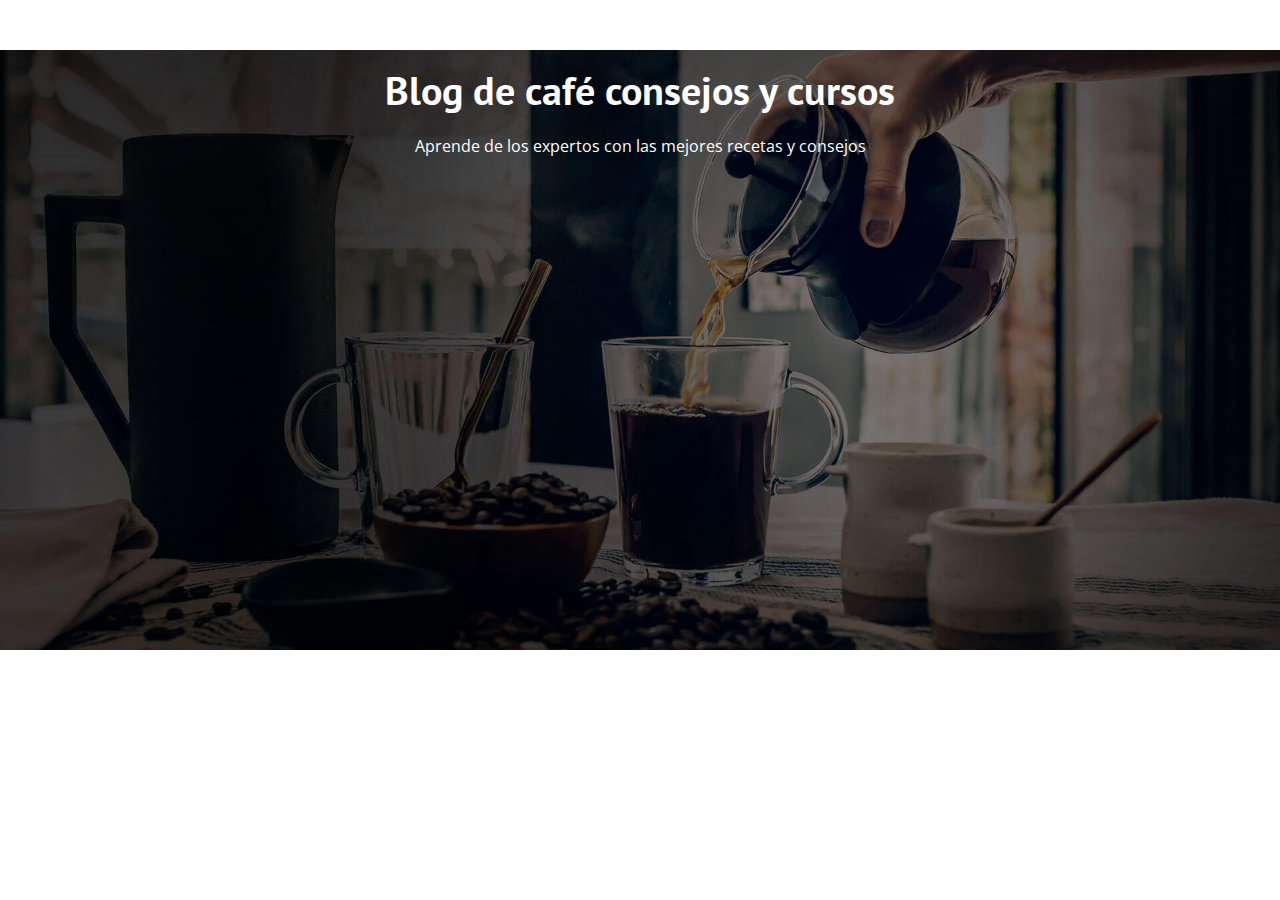
==== index.html @ 35d62aa9 "Header was created." ====
<!DOCTYPE html>
<html lang="en">

<head>
    <meta charset="UTF-8">
    <meta http-equiv="X-UA-Compatible" content="IE=edge">
    <meta name="viewport" content="width=device-width, initial-scale=1.0">
    <title>Blog de café</title>
    <link rel="stylesheet" href="/css/normalize.css">
    <link rel="preconnect" href="https://fonts.googleapis.com">
    <link rel="preconnect" href="https://fonts.gstatic.com" crossorigin>
    <link href="https://fonts.googleapis.com/css2?family=Open+Sans&family=PT+Sans:wght@400;700&display=swap"
        rel="stylesheet">
    <link rel="stylesheet" href="/css/style.css">
</head>

<body>
    <header class="header">
        <div class="header__texto centrar-texto">
            <h2 class="no-margin">Blog de café consejos y cursos</h2>
            <p class="no-margin">Aprende de los expertos con las mejores recetas y consejos</p>
        </div>
    </header>

</body>

</html>
---- css/style.css ----
:root {
    --fuenteHeading: 'PT Sans', sans-serif;
    --fuenteParrafos: 'Open Sans', sans-serif;
    
    --primario: #784D3C;
    --blanco: #FFF;
    --negro: #000;   
}

html {
    box-sizing: border-box;
    font-size: 62.5%;
}

*, *:before, *:after {
    box-sizing: inherit;
}

body {
    font-family: var(--fuenteParrafos);
    font-size: 1.6rem;
    line-height: 2;
}

/* Globales */

.contenedor {
    max-width: 120rem;
    width: 90%;
    margin: 0 auto;
}

a {
    text-decoration: none;
}

h1, h2, h3, h4 {
    font-family: var(--fuenteHeading);
}

h1 {
    font-size: 4.8rem;
}

h2 {
    font-size: 4rem;
}

h3 {
    font-size: 3.2rem;
}

h4 {
    font-size: 2.8rem;
}

img {
    max-width: 100%;
}

/* Utilidades */
.no-margin {
    margin: 0;
}

.no-padding {
    padding: 0;
}

.centrar-texto {
    text-align: center;
}

.header {
    background-image: url(/img/banner.jpg);
    height: 60rem;
    background-size: cover;
    background-repeat: no-repeat;
    background-position: center center;
}

.header__texto {
    color: var(--blanco);
    margin: 5rem;
}
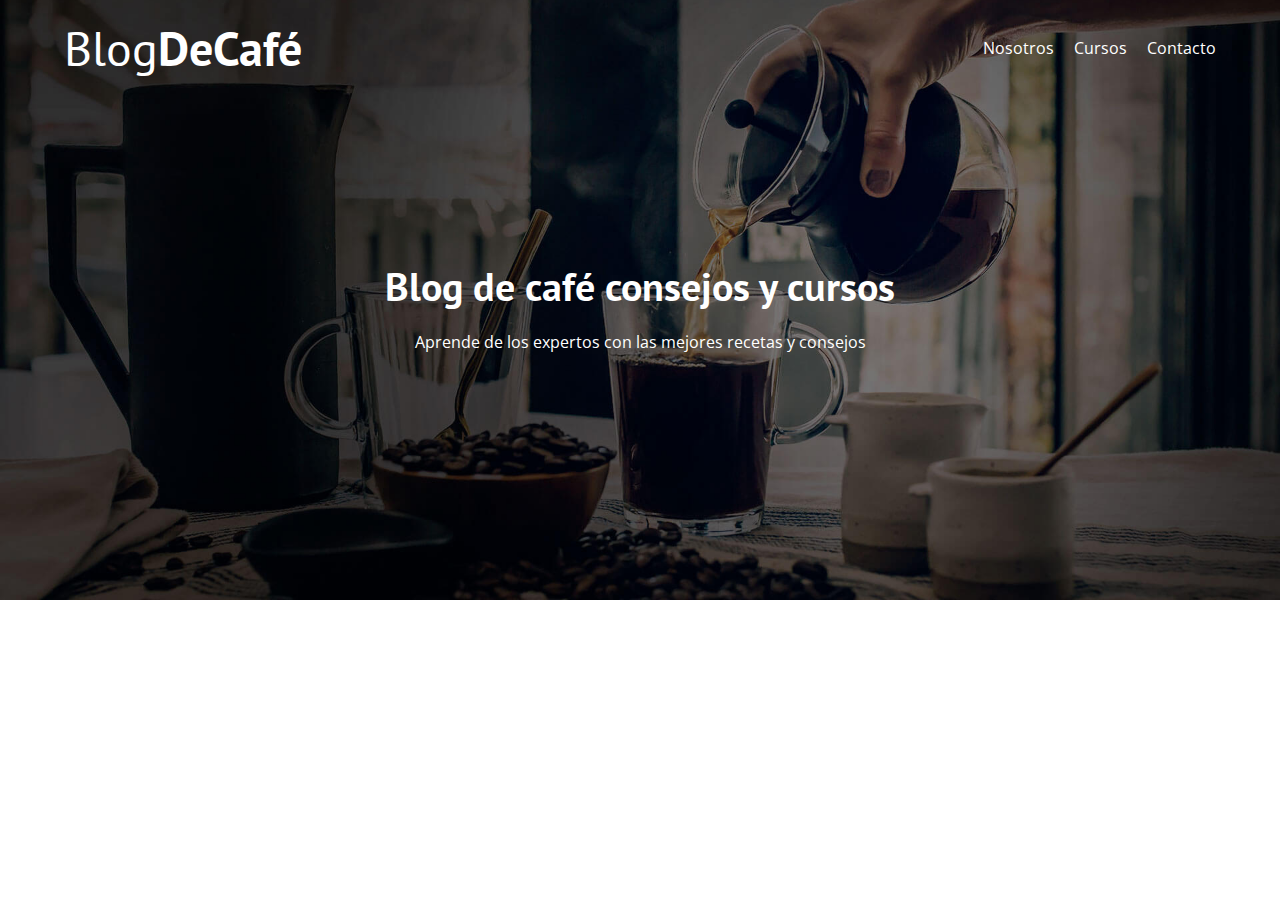
==== commit 3cc4b4e5: "CSS was added to the header." ====
--- a/index.html
+++ b/index.html
@@ -16,6 +16,18 @@
 
 <body>
     <header class="header">
+        <div class="contenedor">
+            <div class="barra">
+                <a class="logo" href="index.html">
+                    <h1 class="logo__nombre no-margin centrar-texto">Blog<span class="logo__bold">DeCafé</span></h1>
+                </a>
+                <nav class="navegacion centrar-texto">
+                    <a href="nosotros.html" class="navegacion__enlace">Nosotros</a>
+                    <a href="cursos.html" class="navegacion__enlace">Cursos</a>
+                    <a href="contacto.html" class="navegacion__enlace">Contacto</a>
+                </nav>
+            </div>
+        </div>
         <div class="header__texto centrar-texto">
             <h2 class="no-margin">Blog de café consejos y cursos</h2>
             <p class="no-margin">Aprende de los expertos con las mejores recetas y consejos</p>
--- a/css/style.css
+++ b/css/style.css
@@ -82,4 +82,44 @@
 .header__texto {
     color: var(--blanco);
     margin: 5rem;
+}
+
+@media (min-width: 768px) {
+    .header__texto {
+        margin: 15rem;
+    }
+}
+
+@media (min-width: 768px) {
+    .barra {
+        display: flex;
+        align-items: center;
+        justify-content: space-between;
+    }
+}
+
+.logo {
+    color: var(--blanco);
+}
+
+.logo__nombre {
+    font-weight: normal;
+}
+
+.logo__bold {
+    font-weight: bold;
+}
+
+.navegacion__enlace {
+    display: block;
+    gap: 1rem;
+    font-size: 1.8;
+    color: var(--blanco);
+}
+
+@media (min-width: 768px) {
+    .navegacion {
+        display: flex;
+        gap: 2rem;
+    }
 }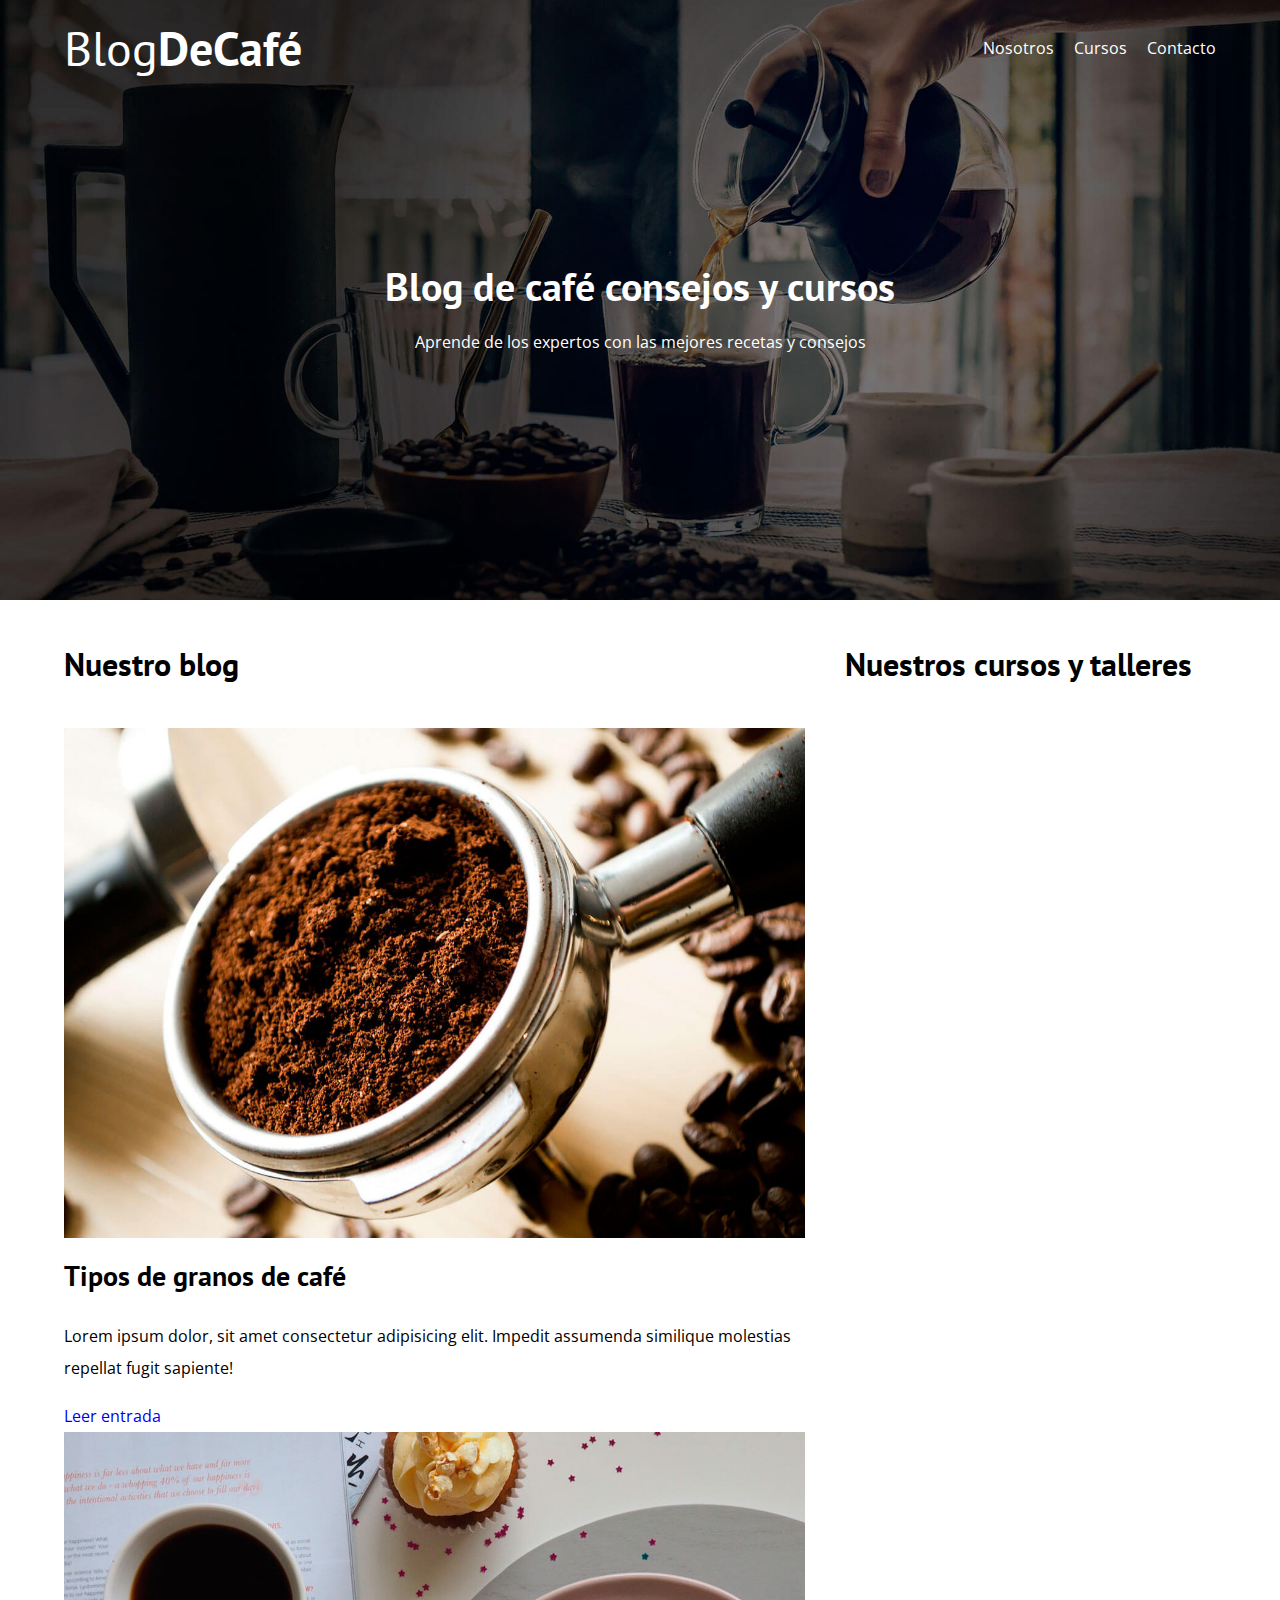
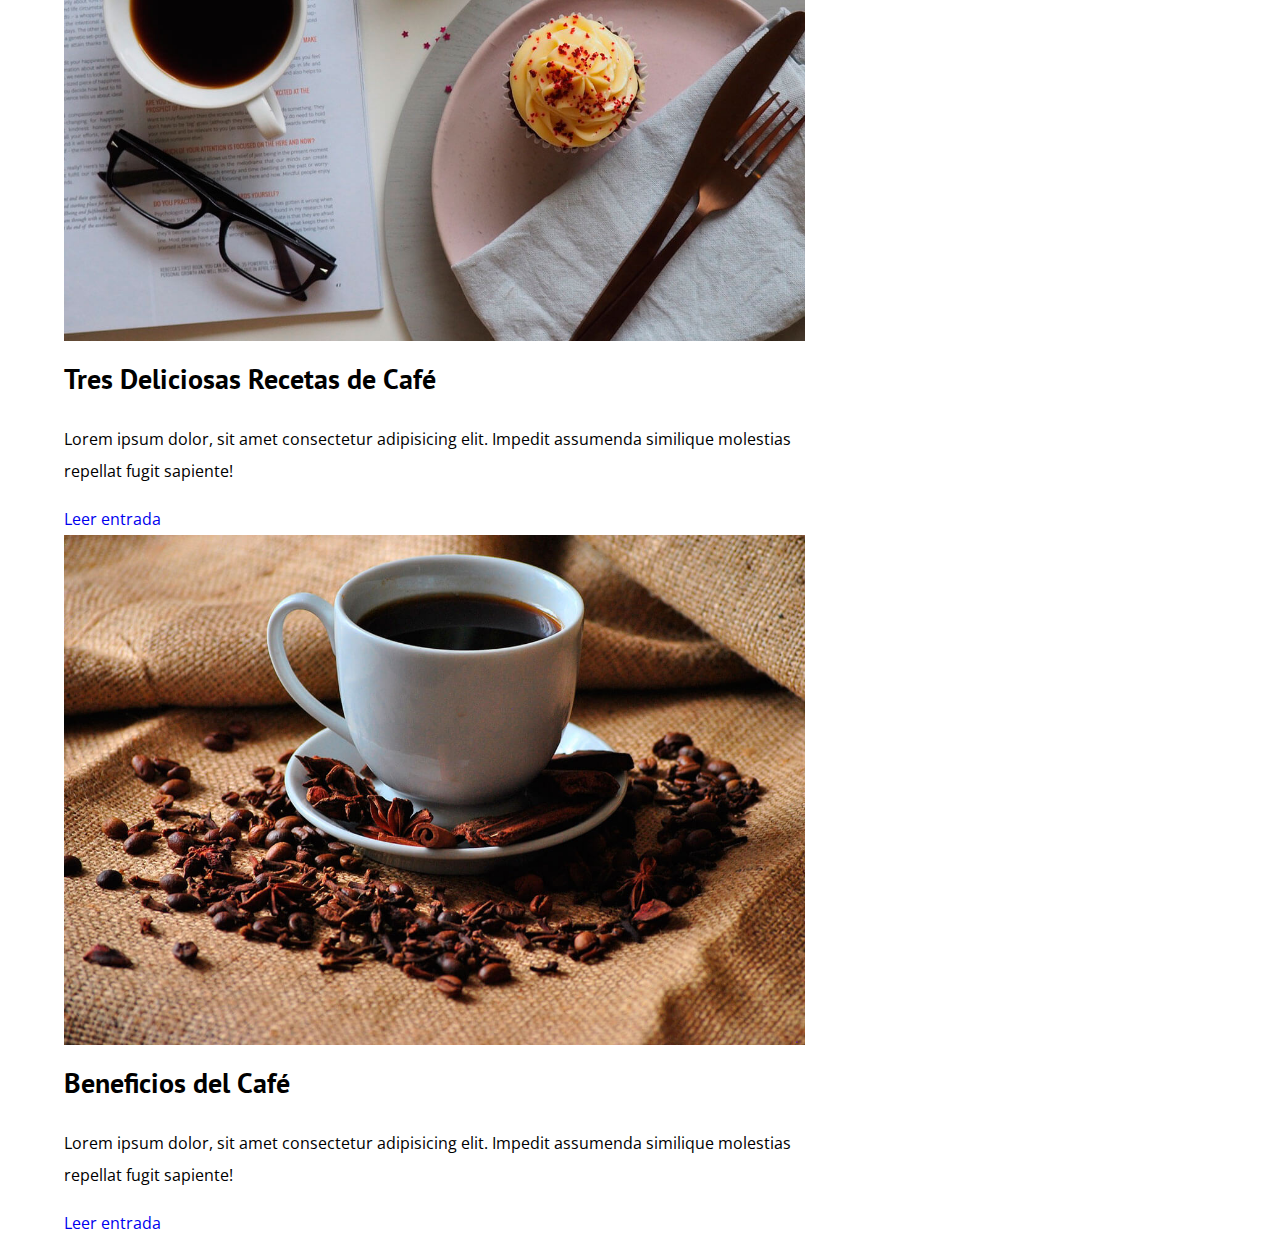
==== commit 0d1069e8: "Creando el Blog" ====
--- a/index.html
+++ b/index.html
@@ -34,6 +34,48 @@
         </div>
     </header>
 
+    <div class="contenedor contenido-principal">
+        <main class="blog">
+            <h3>Nuestro blog</h3>
+
+            <article class="entrada">
+                <div class="entrada__imagen">
+                    <img src="img/blog1.jpg" alt="Imagen blog">
+                </div>
+                <div class="entrada__contenido">
+                    <h4 class="no-margin">Tipos de granos de café</h4>
+                    <p>Lorem ipsum dolor, sit amet consectetur adipisicing elit. Impedit assumenda similique molestias repellat fugit sapiente!</p>
+                    <a href="entrada.html" class="boton boton--primario">Leer entrada</a>
+                </div>
+            </article>
+
+            <article class="entrada">
+                <div class="entrada__imagen">
+                    <img src="img/blog2.jpg" alt="Imagen blog">
+                </div>
+                <div class="entrada__contenido">
+                    <h4 class="no-margin">Tres Deliciosas Recetas de Café</h4>
+                    <p>Lorem ipsum dolor, sit amet consectetur adipisicing elit. Impedit assumenda similique molestias repellat fugit sapiente!</p>
+                    <a href="entrada.html" class="boton boton--primario">Leer entrada</a>
+                </div>
+            </article>
+
+            <article class="entrada">
+                <div class="entrada__imagen">
+                    <img src="img/blog3.jpg" alt="Imagen blog">
+                </div>
+                <div class="entrada__contenido">
+                    <h4 class="no-margin">Beneficios del Café</h4>
+                    <p>Lorem ipsum dolor, sit amet consectetur adipisicing elit. Impedit assumenda similique molestias repellat fugit sapiente!</p>
+                    <a href="entrada.html" class="boton boton--primario">Leer entrada</a>
+                </div>
+            </article>
+        </main>
+        <aside class="sidebar">
+            <h3>Nuestros cursos y talleres</h3>
+        </aside>
+    </div>
+
 </body>
 
 </html>--- a/css/style.css
+++ b/css/style.css
@@ -86,7 +86,7 @@
 
 @media (min-width: 768px) {
     .header__texto {
-        margin: 15rem;
+        margin-top: 15rem;
     }
 }
 
@@ -122,4 +122,12 @@
         display: flex;
         gap: 2rem;
     }
+}
+
+@media (min-width: 768px) {
+    .contenido-principal {
+        display: grid;
+        grid-template-columns: 2fr 1fr;
+        column-gap: 4rem;
+    }
 }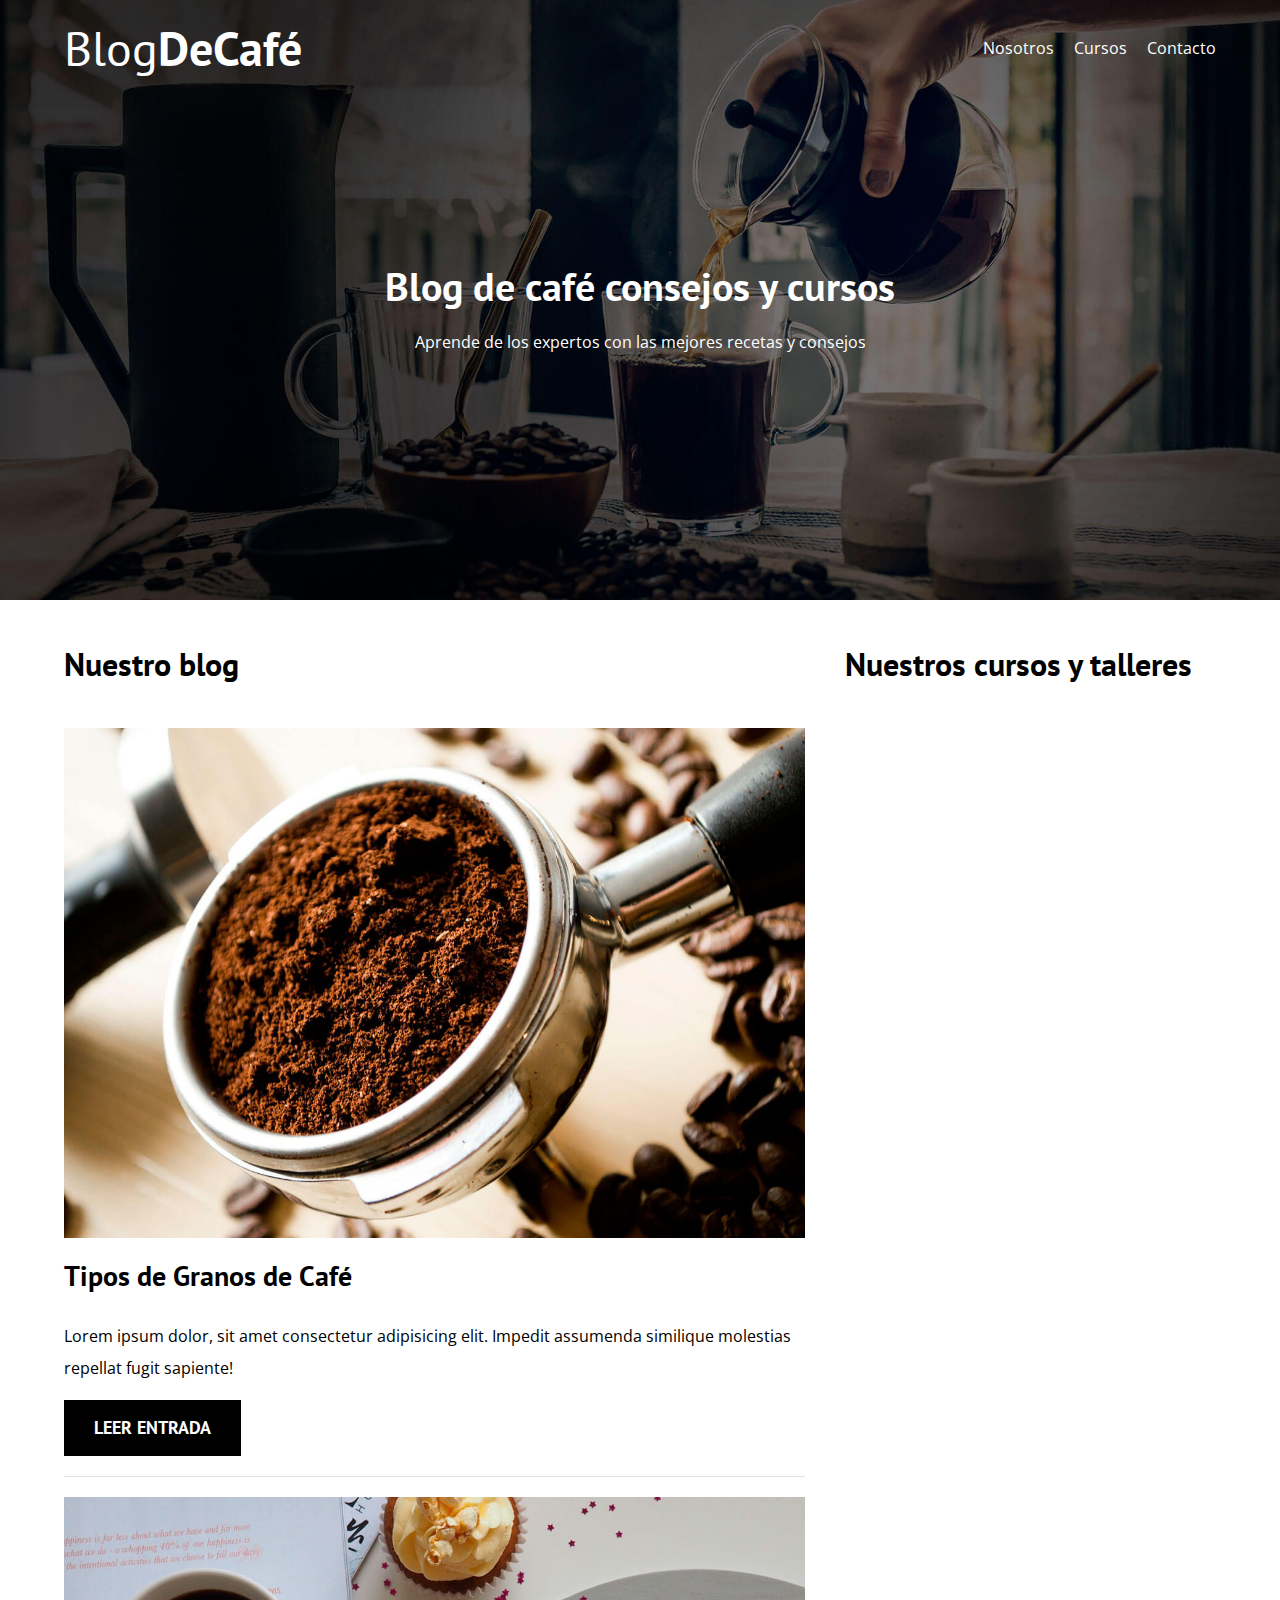
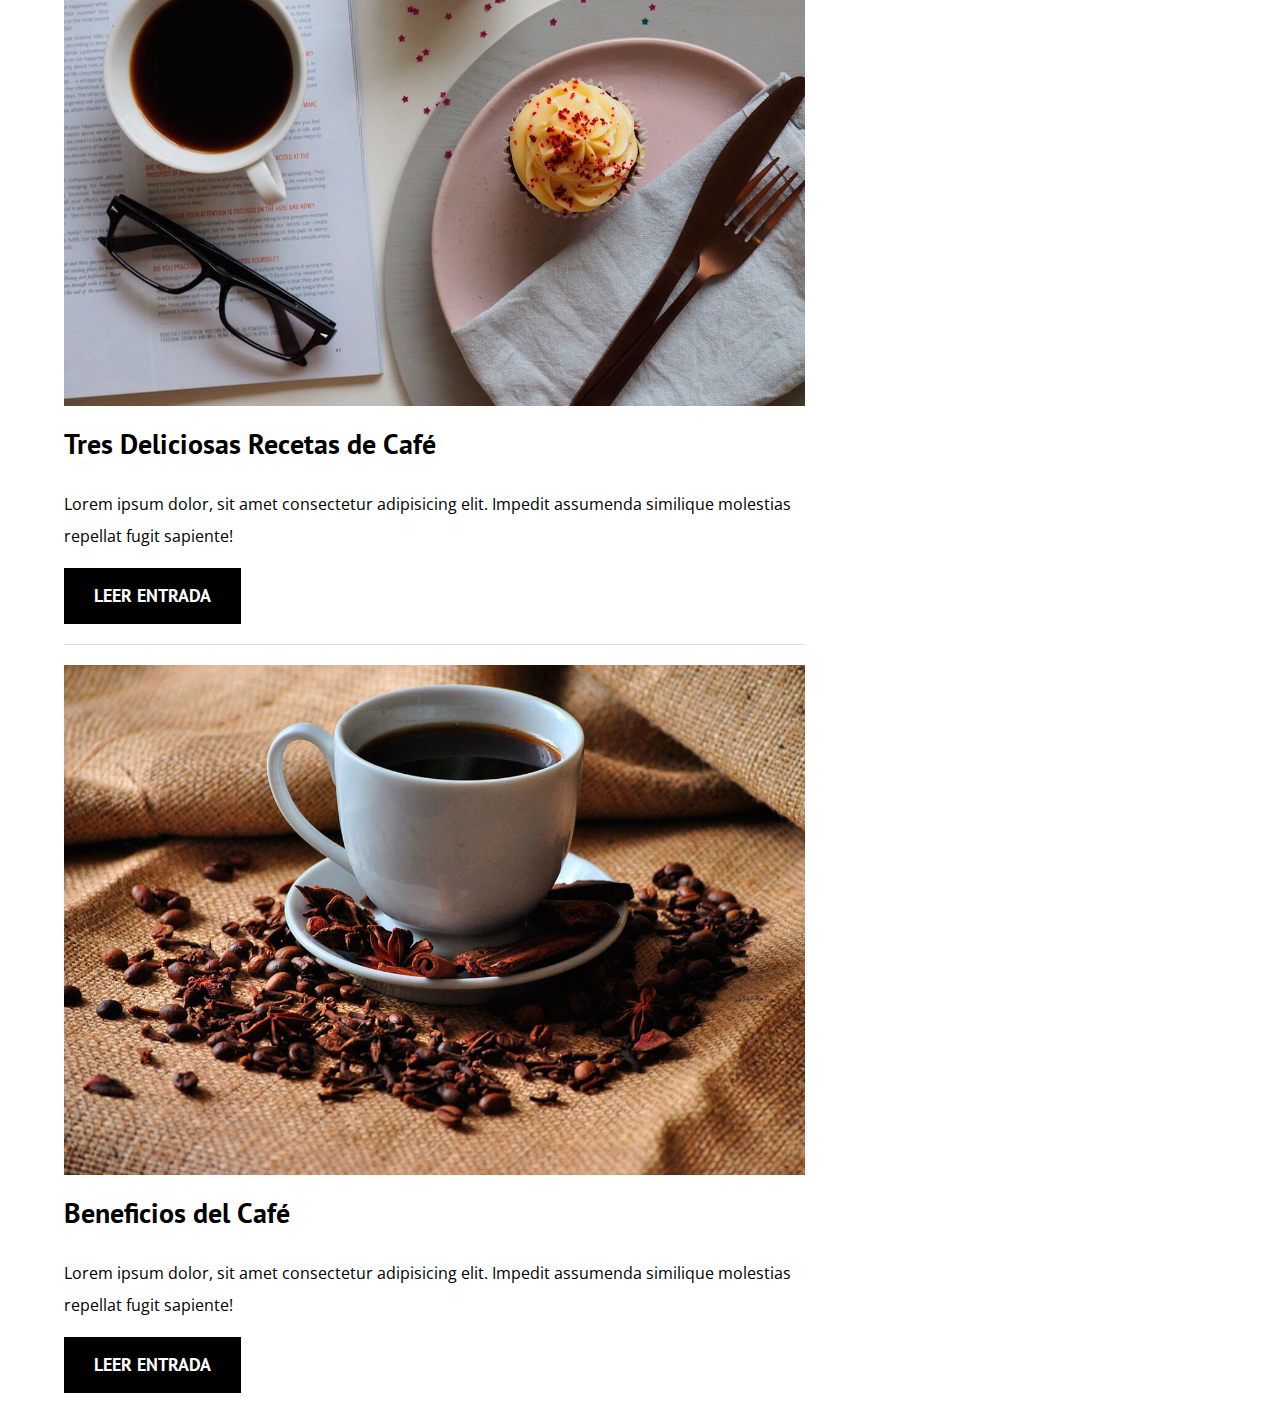
==== commit b59e7d28: "Finalizando el blog" ====
--- a/index.html
+++ b/index.html
@@ -43,7 +43,7 @@
                     <img src="img/blog1.jpg" alt="Imagen blog">
                 </div>
                 <div class="entrada__contenido">
-                    <h4 class="no-margin">Tipos de granos de café</h4>
+                    <h4 class="no-margin">Tipos de Granos de Café</h4>
                     <p>Lorem ipsum dolor, sit amet consectetur adipisicing elit. Impedit assumenda similique molestias repellat fugit sapiente!</p>
                     <a href="entrada.html" class="boton boton--primario">Leer entrada</a>
                 </div>
--- a/css/style.css
+++ b/css/style.css
@@ -3,6 +3,7 @@
     --fuenteParrafos: 'Open Sans', sans-serif;
     
     --primario: #784D3C;
+    --claro: #E1E1E1;
     --blanco: #FFF;
     --negro: #000;   
 }
@@ -130,4 +131,36 @@
         grid-template-columns: 2fr 1fr;
         column-gap: 4rem;
     }
+}
+
+.entrada {
+    border-bottom: 1px solid var(--claro);
+    margin-bottom: 2rem;
+}
+
+.entrada:last-of-type {
+    border: none;
+    margin-bottom: 0;
+}
+
+.boton {
+    display: block;
+    font-family: var(--fuenteHeading);
+    color: var(--blanco);
+    text-align: center;
+    padding: 1rem 3rem;
+    font-size: 1.8rem;
+    text-transform: uppercase;
+    font-weight: bold;
+    margin-bottom: 2rem;
+}
+
+@media (min-width: 768px) {
+    .boton {
+        display: inline-block;
+    }
+}
+
+.boton--primario {
+    background-color: var(--negro);
 }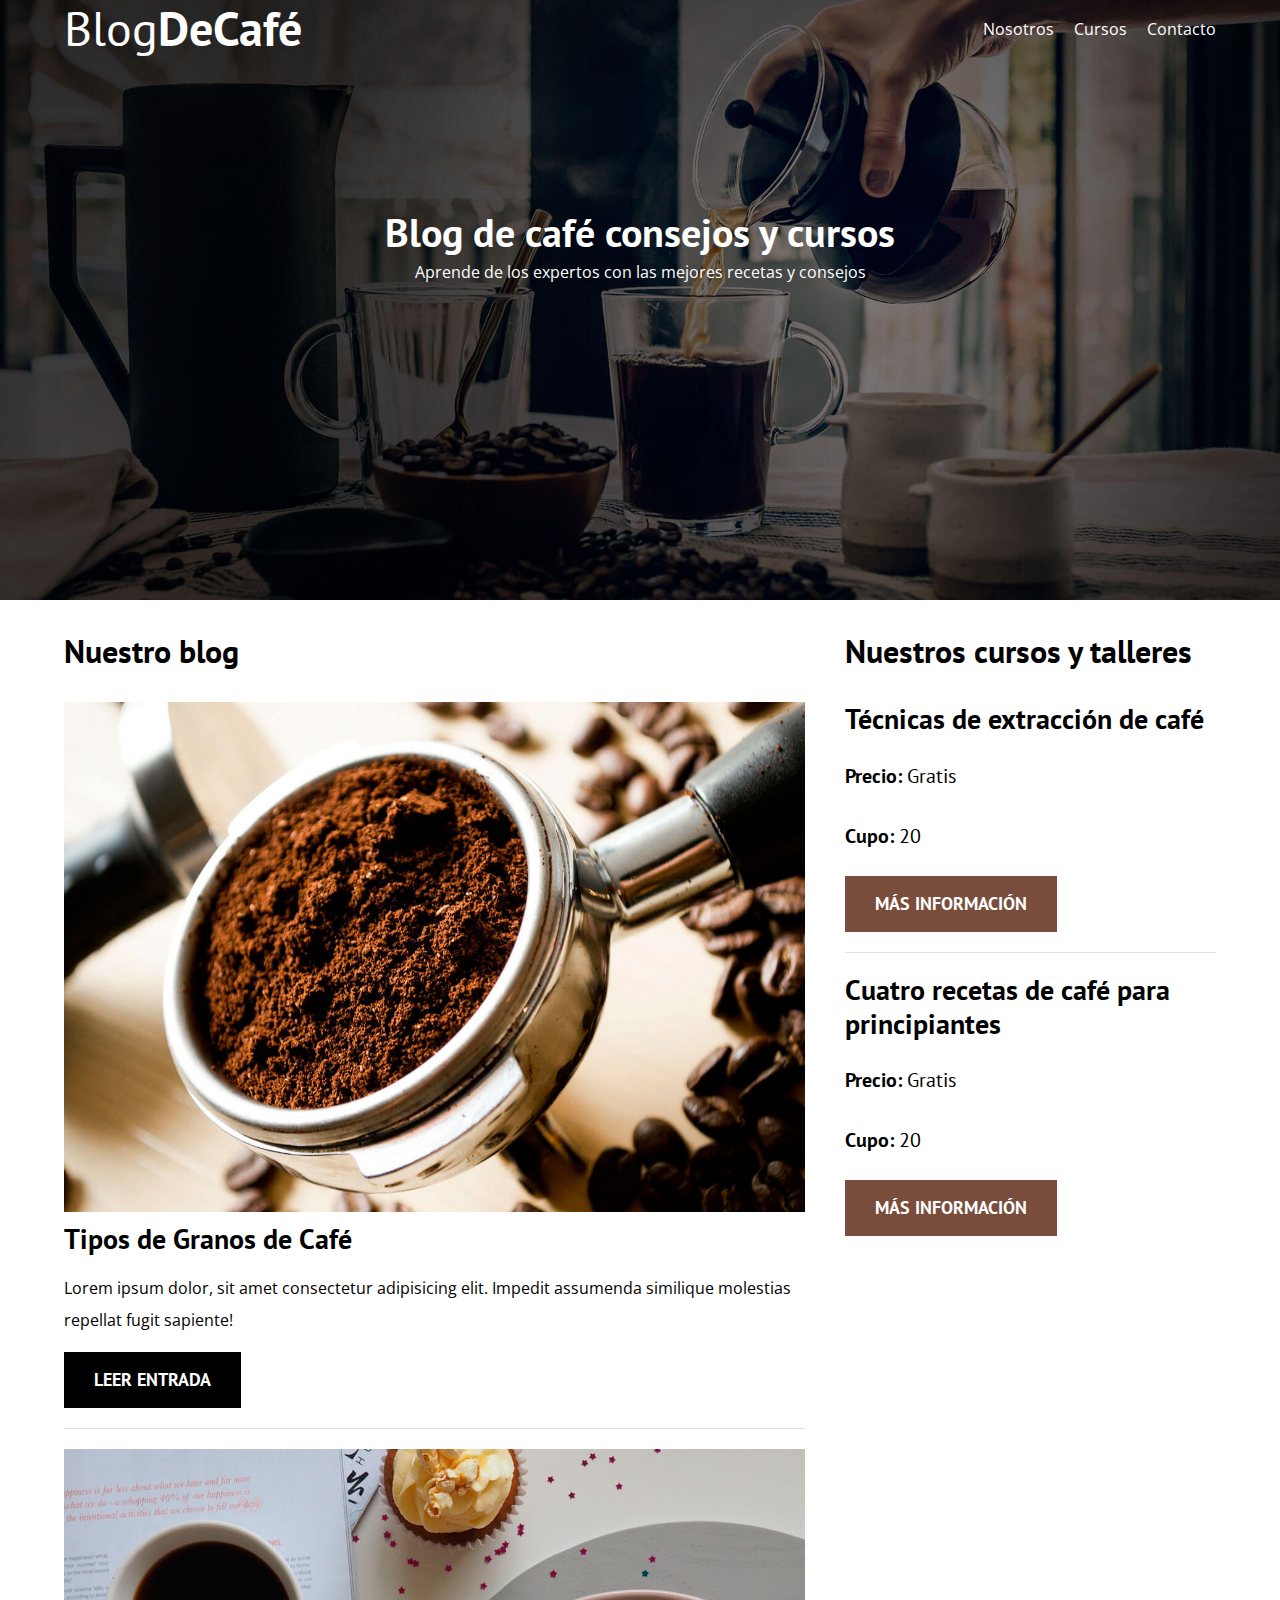
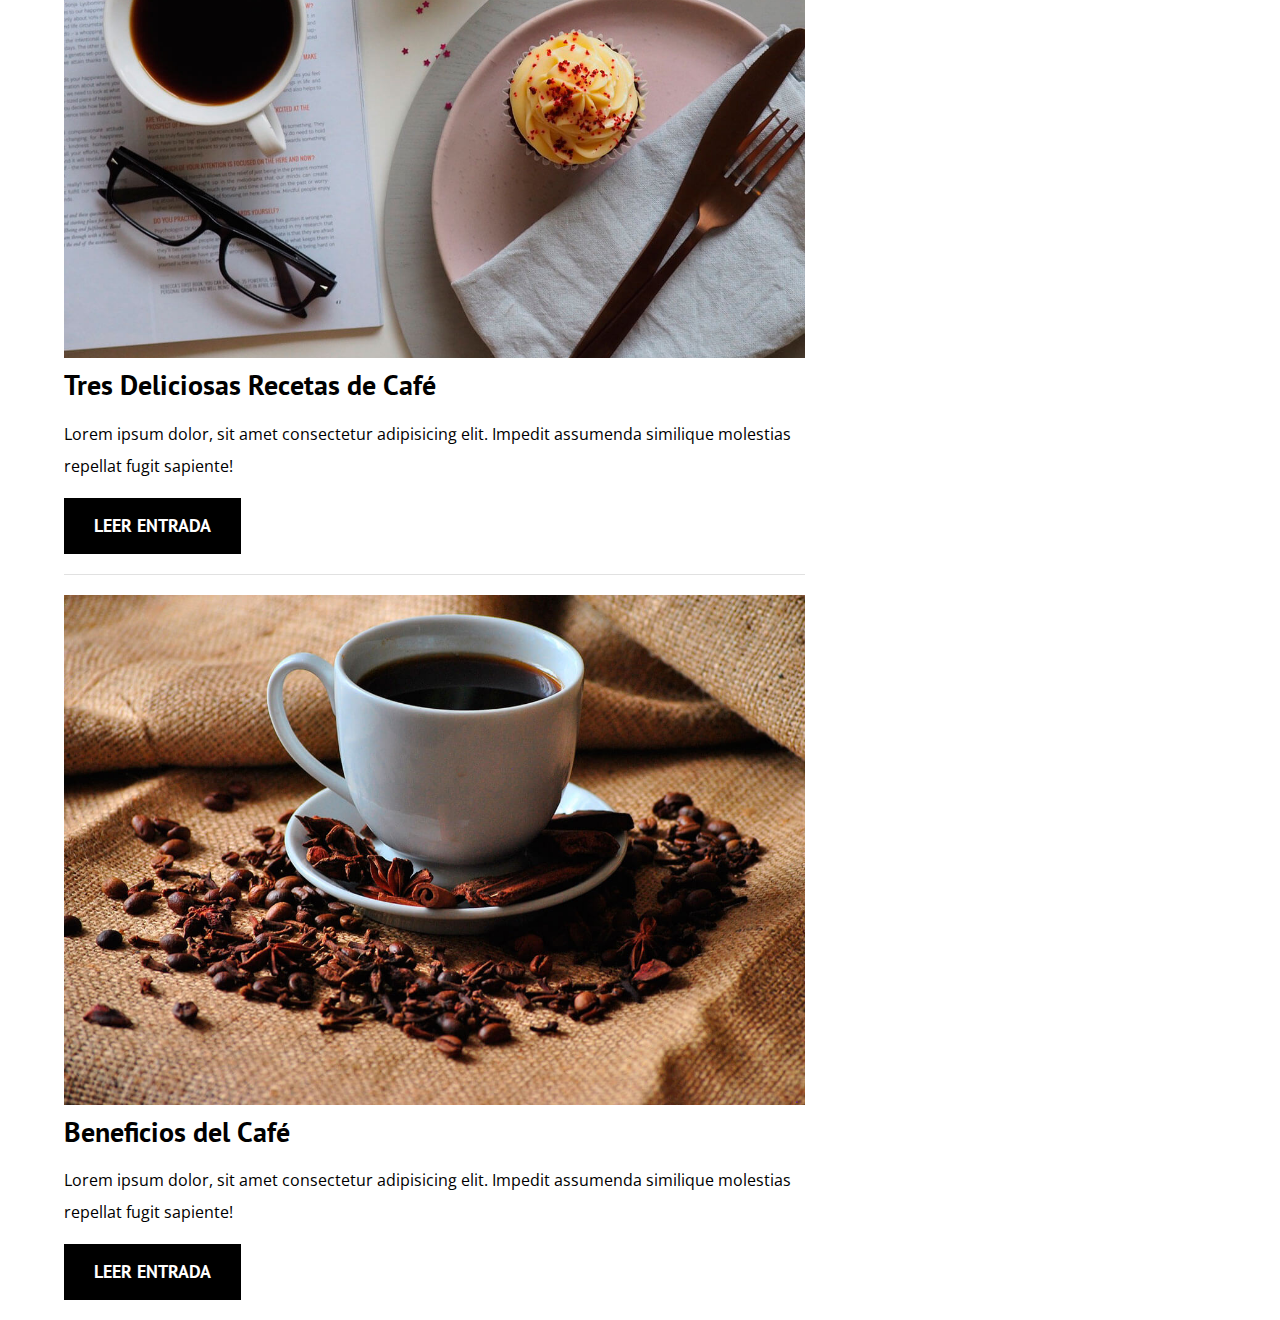
==== commit 68cbbb75: "Creando la barra lateral" ====
--- a/index.html
+++ b/index.html
@@ -73,6 +73,23 @@
         </main>
         <aside class="sidebar">
             <h3>Nuestros cursos y talleres</h3>
+            
+            <ul class="cursos no-padding">
+                <li class="widget-curso">
+                    <h4 class="no-margin">Técnicas de extracción de café</h4>
+                    <p class="widget-curso__label">Precio: <span class="widget-curso__info">Gratis</span></p>
+                    <p class="widget-curso__label">Cupo: <span class="widget-curso__info">20</span></p>
+                    <a href="entrada.html" class="boton boton--secundario">Más información</a>
+                </li>
+
+                <li class="widget-curso">
+                    <h4 class="no-margin">Cuatro recetas de café para principiantes</h4>
+                    <p class="widget-curso__label">Precio: <span class="widget-curso__info">Gratis</span></p>
+                    <p class="widget-curso__label">Cupo: <span class="widget-curso__info">20</span></p>
+                    <a href="entrada.html" class="boton boton--secundario">Más información</a>
+                </li>
+            </ul>
+
         </aside>
     </div>
 
--- a/css/style.css
+++ b/css/style.css
@@ -37,6 +37,7 @@
 
 h1, h2, h3, h4 {
     font-family: var(--fuenteHeading);
+    line-height: 1.2;
 }
 
 h1 {
@@ -163,4 +164,36 @@
 
 .boton--primario {
     background-color: var(--negro);
+}
+
+.boton--secundario {
+    background-color: var(--primario);
+}
+
+.cursos {
+    list-style: none;
+}
+
+.widget-curso {
+    border-bottom: 1px solid var(--claro);
+    margin-bottom: 2rem;
+}
+
+.widget-curso:last-of-type {
+    border: none;
+    margin-bottom: 0;
+}
+
+.widget-curso__label {
+    font-family: var(--fuenteHeading);
+    font-weight: bold;
+}
+
+.widget-curso__info {
+    font-weight: normal;
+}
+
+.widget-curso__label,
+.widget-curso__info {
+    font-size: 2rem;
 }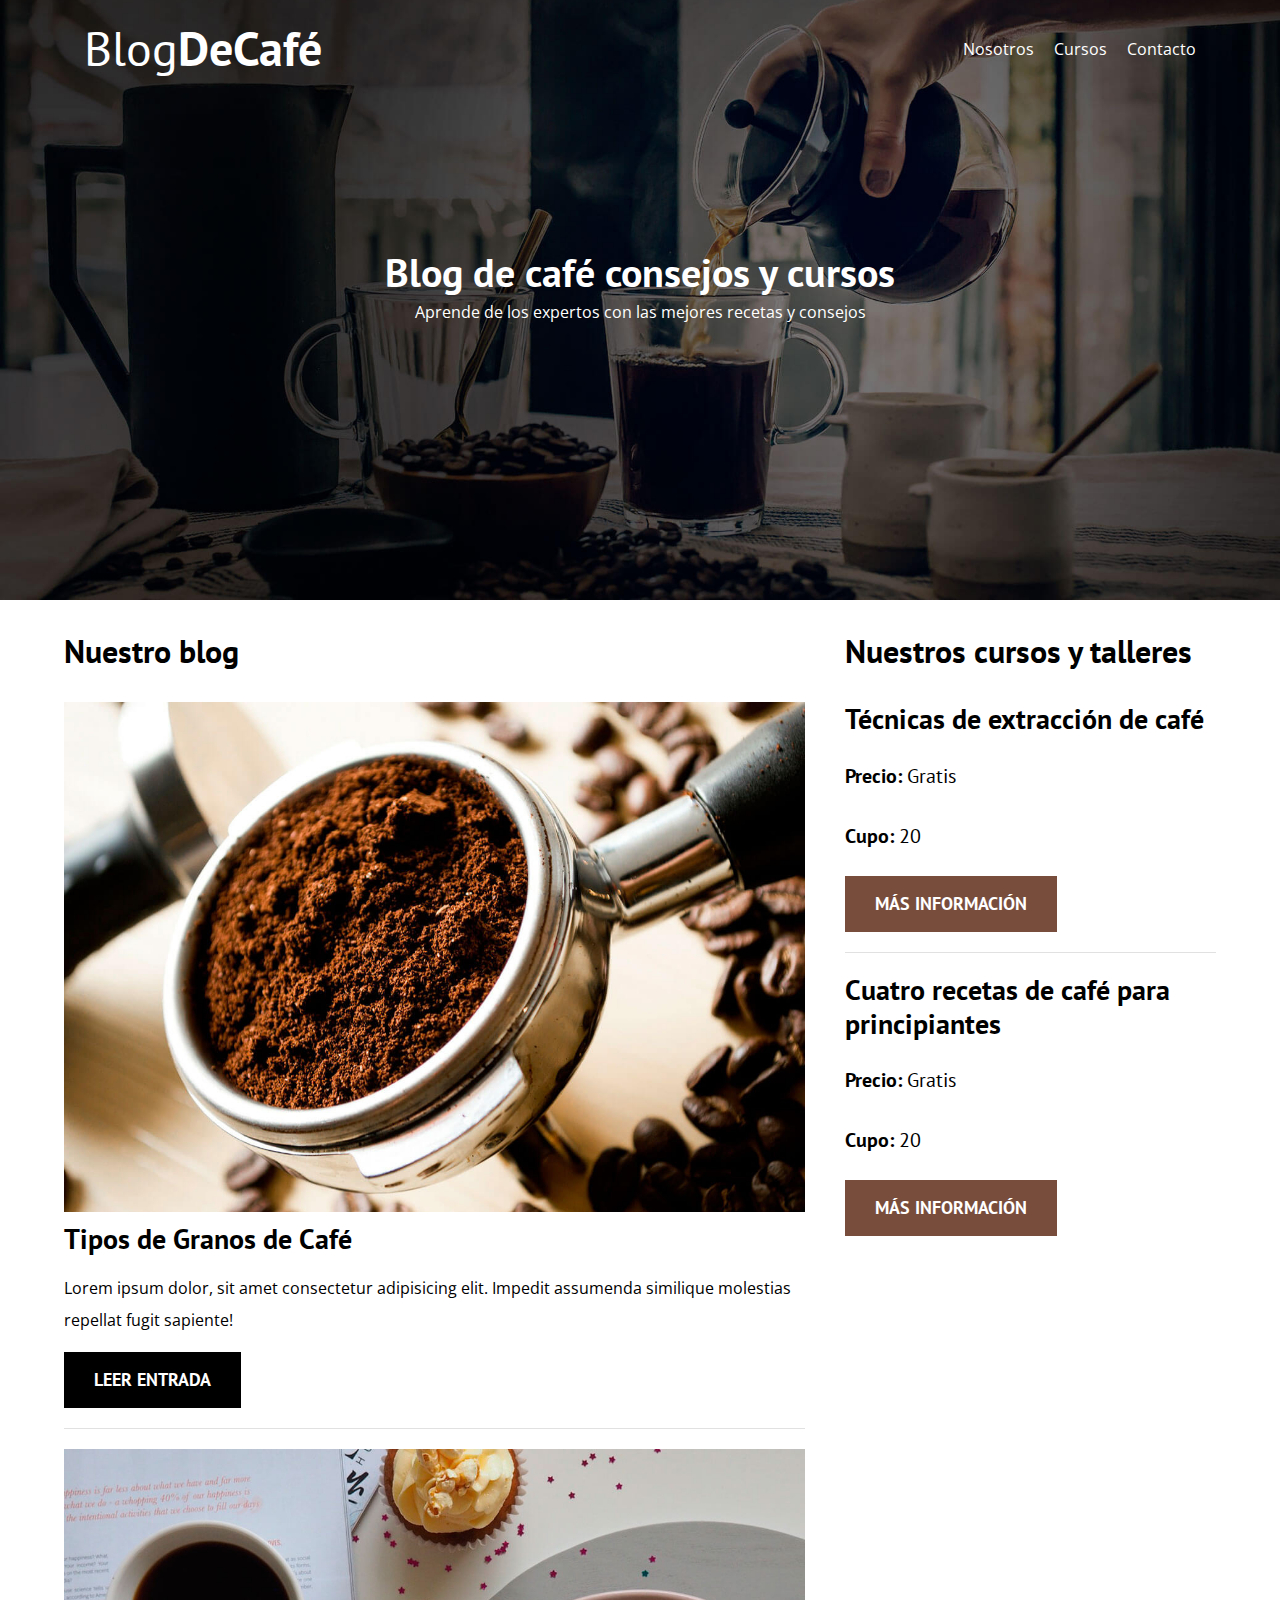
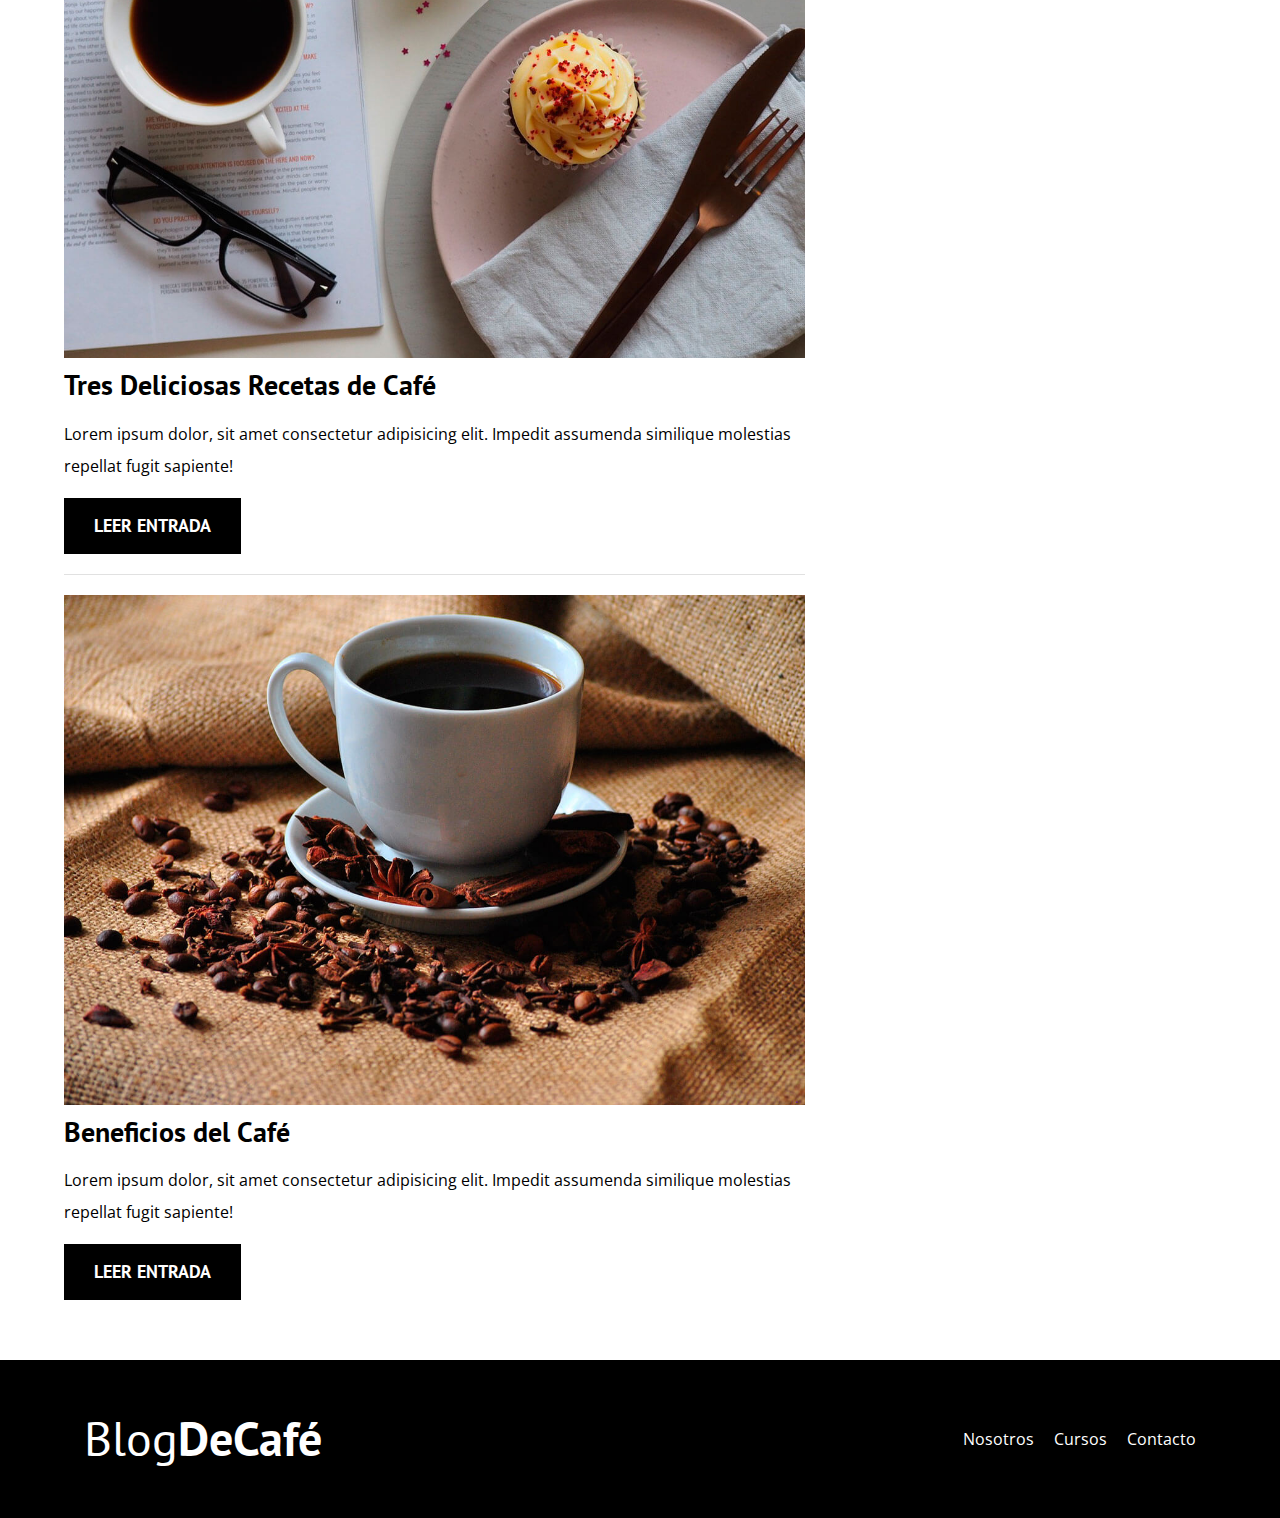
==== commit 32c57d87: "Creando el footer" ====
--- a/index.html
+++ b/index.html
@@ -93,6 +93,21 @@
         </aside>
     </div>
 
+    <footer class="footer">
+        <div class="contenedor">
+            <div class="barra">
+                <a class="logo" href="index.html">
+                    <h1 class="logo__nombre no-margin centrar-texto">Blog<span class="logo__bold">DeCafé</span></h1>
+                </a>
+                <nav class="navegacion centrar-texto">
+                    <a href="nosotros.html" class="navegacion__enlace">Nosotros</a>
+                    <a href="cursos.html" class="navegacion__enlace">Cursos</a>
+                    <a href="contacto.html" class="navegacion__enlace">Contacto</a>
+                </nav>
+            </div>
+        </div>
+    </footer>
+
 </body>
 
 </html>--- a/css/style.css
+++ b/css/style.css
@@ -26,8 +26,7 @@
 /* Globales */
 
 .contenedor {
-    max-width: 120rem;
-    width: 90%;
+    width: min(90%, 120rem);
     margin: 0 auto;
 }
 
@@ -100,6 +99,10 @@
     }
 }
 
+.barra {
+    padding: 2rem;
+}
+
 .logo {
     color: var(--blanco);
 }
@@ -196,4 +199,10 @@
 .widget-curso__label,
 .widget-curso__info {
     font-size: 2rem;
+}
+
+.footer {
+    background-color: var(--negro);
+    padding: 3rem 0;
+    margin-top: 4rem;
 }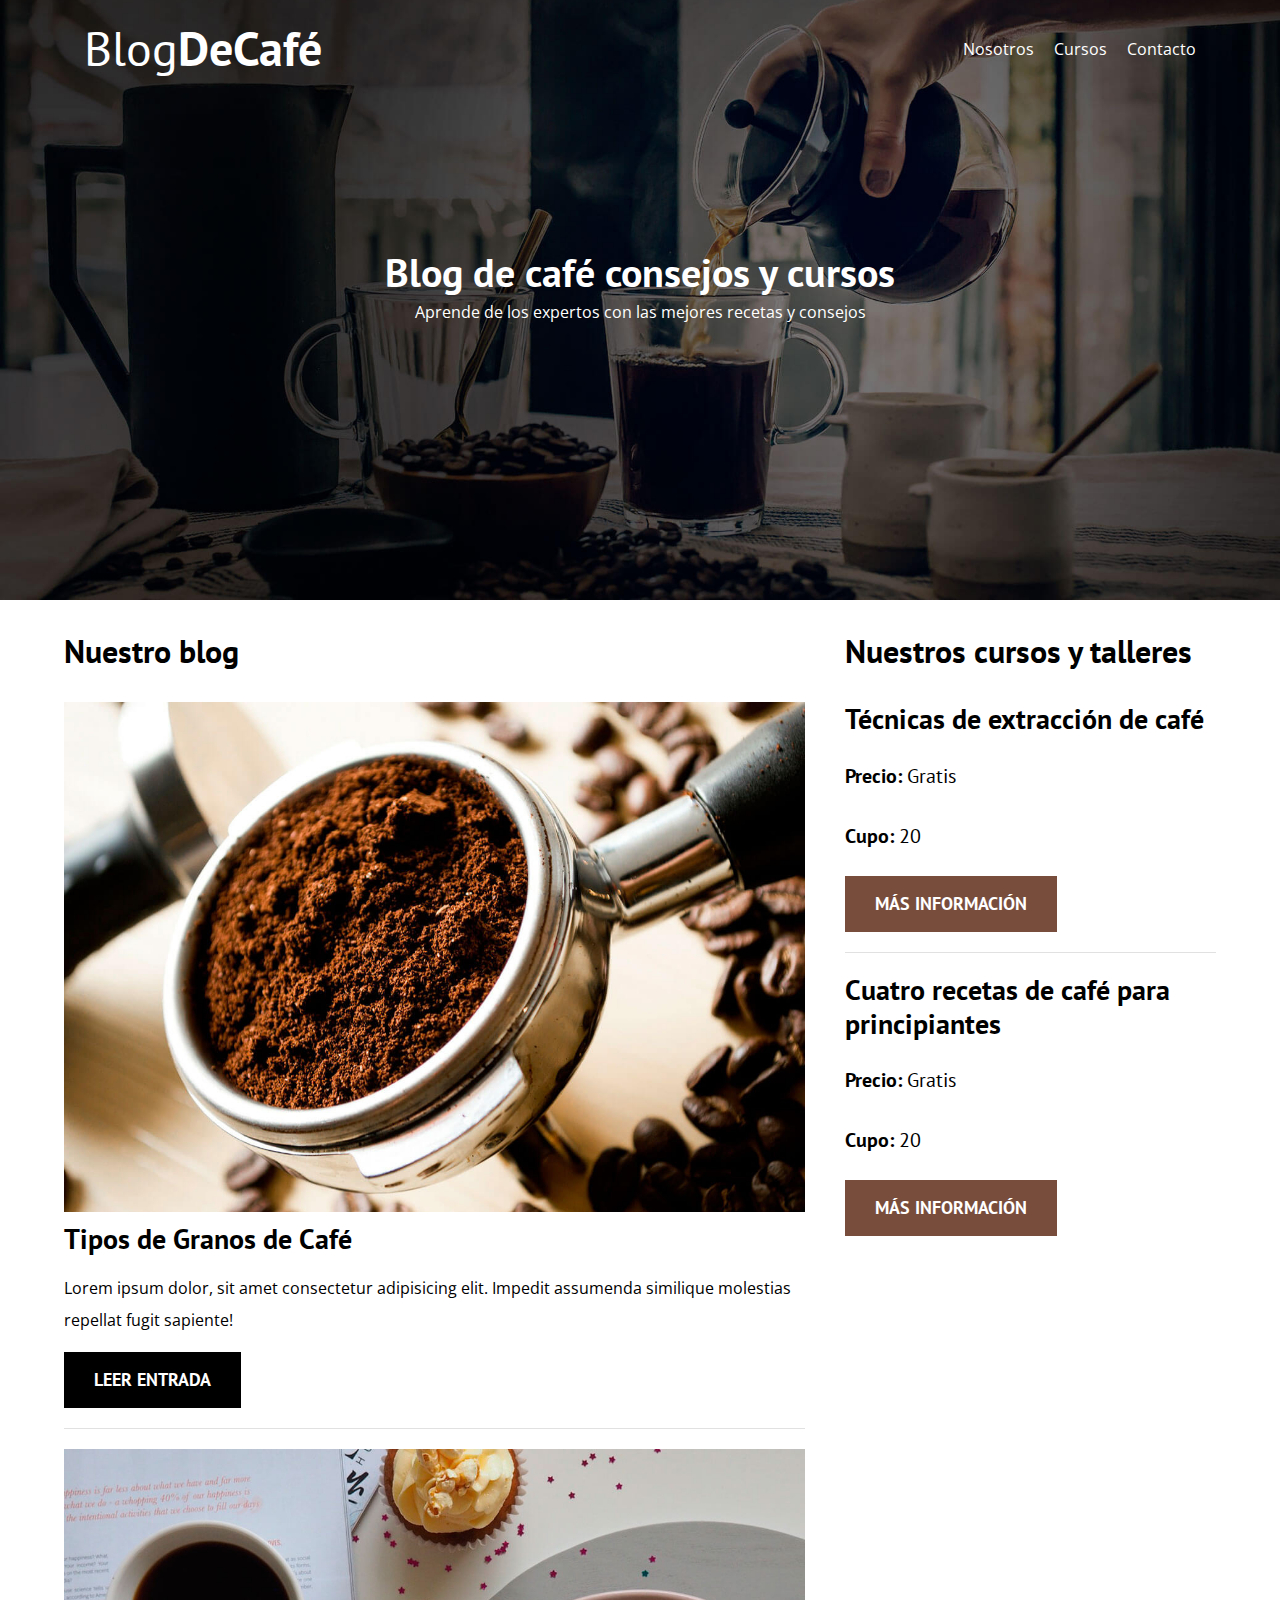
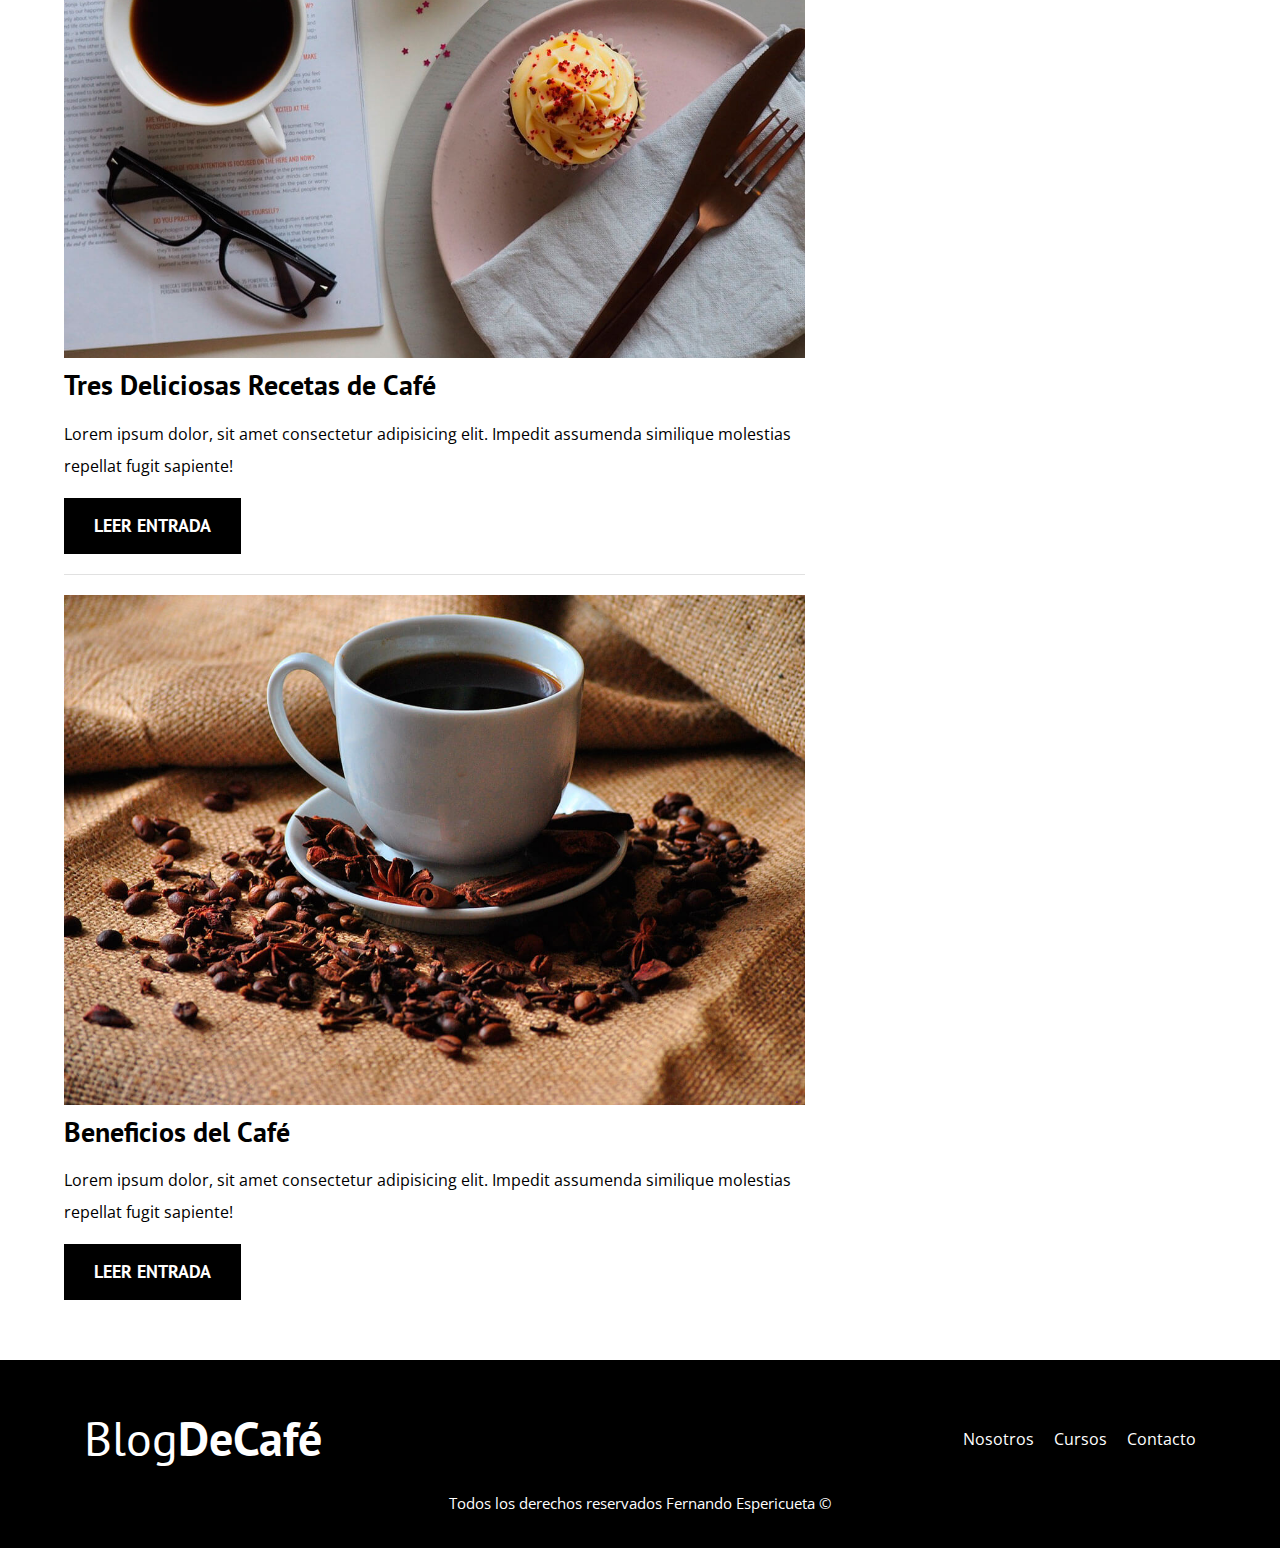
==== commit 7c95ba6c: "HTML para la página de contacto" ====
--- a/index.html
+++ b/index.html
@@ -106,6 +106,7 @@
                 </nav>
             </div>
         </div>
+        <p class="centrar-texto derechos">Todos los derechos reservados Fernando Espericueta ©</p>
     </footer>
 
 </body>
--- a/css/style.css
+++ b/css/style.css
@@ -178,8 +178,8 @@
 }
 
 .widget-curso {
+    margin-bottom: 2rem;
     border-bottom: 1px solid var(--claro);
-    margin-bottom: 2rem;
 }
 
 .widget-curso:last-of-type {
@@ -205,4 +205,46 @@
     background-color: var(--negro);
     padding: 3rem 0;
     margin-top: 4rem;
+}
+
+/* Sobre nosotros */
+
+@media (min-width: 768px) {
+    .sobre-nosotros {
+        display: grid;
+        grid-template-columns: 1fr 1fr;
+        column-gap: 2rem;
+    }
+}
+
+/* Curso */
+
+@media (min-width: 768px) {
+    .curso {
+        display: grid;
+        grid-template-columns: 1fr 2fr;
+        column-gap: 2rem;
+    }
+}
+
+.curso {
+    padding: 3rem 0;
+    border-bottom: 1px solid var(--claro);
+}
+
+.curso:last-of-type {
+    border: none;
+}
+
+.contacto-bg {
+    background-image: url(/img/contacto.jpg);
+    height: 40rem;
+    background-size: cover;
+    background-repeat: no-repeat;
+}
+
+.derechos {
+    color: var(--blanco);
+    font-size: 1.5rem;
+    margin: 0;
 }